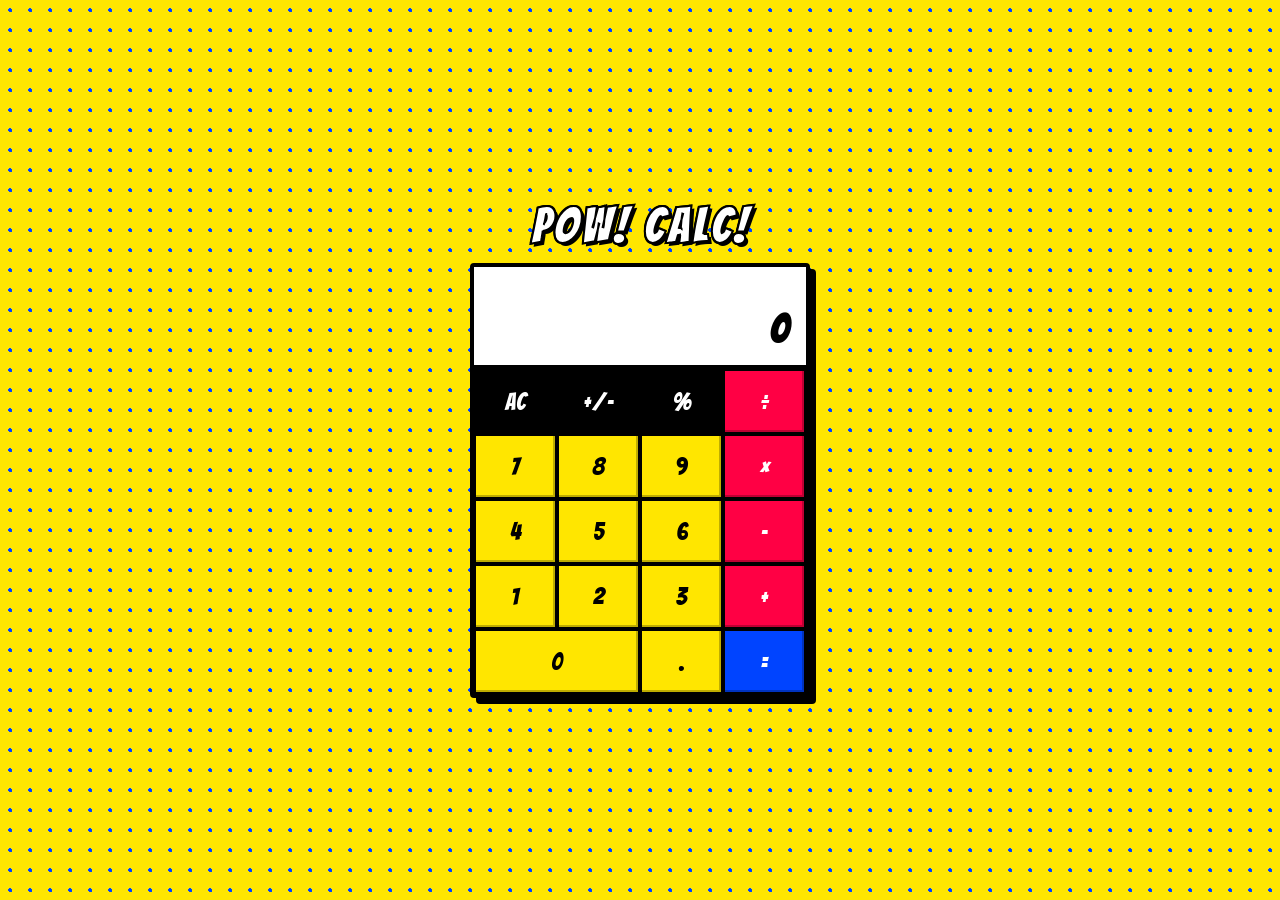
==== index.html @ 14552a12 "feat: Calculadora Pop Art MVP — Epic 1 completo [QA Gate PASS 99/100] - index.html: estrutura HTML5 " ====
<!DOCTYPE html>
<html lang="pt-BR">
<head>
  <meta charset="UTF-8">
  <meta name="viewport" content="width=device-width, initial-scale=1.0">
  <title>POW! CALC!</title>
  <link rel="stylesheet" href="style.css">
  <script src="script.js" defer></script>
</head>
<body>
  <div class="calculator-wrapper">
    <h1 class="title">POW! CALC!</h1>
    <div class="calculator">
      <div class="display">
        <div id="expression"></div>
        <div id="result">0</div>
      </div>
      <div class="pow-animation">POW!</div>
      <div class="buttons">
        <button class="btn-clear"   data-value="AC"  aria-label="Clear all">AC</button>
        <button class="btn-special" data-value="+/-" aria-label="Toggle sign">+/−</button>
        <button class="btn-special" data-value="%"   aria-label="Percent">%</button>
        <button class="btn-operator" data-value="÷"  aria-label="Divide">÷</button>

        <button class="btn-number"  data-value="7"   aria-label="Seven">7</button>
        <button class="btn-number"  data-value="8"   aria-label="Eight">8</button>
        <button class="btn-number"  data-value="9"   aria-label="Nine">9</button>
        <button class="btn-operator" data-value="×"  aria-label="Multiply">×</button>

        <button class="btn-number"  data-value="4"   aria-label="Four">4</button>
        <button class="btn-number"  data-value="5"   aria-label="Five">5</button>
        <button class="btn-number"  data-value="6"   aria-label="Six">6</button>
        <button class="btn-operator" data-value="-"  aria-label="Subtract">−</button>

        <button class="btn-number"  data-value="1"   aria-label="One">1</button>
        <button class="btn-number"  data-value="2"   aria-label="Two">2</button>
        <button class="btn-number"  data-value="3"   aria-label="Three">3</button>
        <button class="btn-operator" data-value="+"  aria-label="Add">+</button>

        <button class="btn-number btn-zero" data-value="0" aria-label="Zero">0</button>
        <button class="btn-number"  data-value="."   aria-label="Decimal point">.</button>
        <button class="btn-equals"  data-value="="   aria-label="Equals">=</button>
      </div>
    </div>
  </div>
</body>
</html>
---- style.css ----
@import url('https://fonts.googleapis.com/css2?family=Bangers&display=swap');

/* =============================================
   CALCULADORA POP ART — style.css
   Scaffolding: Story 1.1
   Tema completo: Story 1.2
   Interações e animações: Story 1.4
   ============================================= */

/* --- CSS Custom Properties (Design Tokens) --- */
:root {
  --yellow: #FFE600;
  --red: #FF0044;
  --blue: #0044FF;
  --black: #000000;
  --white: #ffffff;
  --shadow-offset: 6px 6px 0px var(--black);
  --btn-shadow: 3px 3px 0px var(--black);
  --border: 3px solid var(--black);
  --border-thick: 4px solid var(--black);
}

/* --- Reset Base --- */
* {
  box-sizing: border-box;
  margin: 0;
  padding: 0;
}

/* --- Body: Ben-Day Dots + Layout --- */
body {
  font-family: 'Bangers', Impact, fantasy;
  text-transform: uppercase;

  /* Ben-Day dots: pontos azuis sobre fundo amarelo — CSS puro, zero imagens externas */
  background-color: var(--yellow);
  background-image: radial-gradient(
    circle,
    var(--blue) 15%,
    transparent 15%
  );
  background-size: 20px 20px;
  background-position: 0 0;

  /* Centralizar calculadora na viewport */
  display: flex;
  flex-direction: column;
  justify-content: center;
  align-items: center;
  min-height: 100vh;
  padding: 20px;
}

/* --- Wrapper --- */
.calculator-wrapper {
  width: 100%;
  max-width: 340px;
}

/* --- Título POW! CALC! --- */
h1.title {
  font-family: 'Bangers', Impact, fantasy;
  font-size: 48px;
  color: var(--white);
  text-align: center;
  letter-spacing: 4px;
  -webkit-text-stroke: 2px var(--black);
  text-shadow:
    3px 3px 0px var(--black),
    -1px -1px 0px var(--black),
     1px -1px 0px var(--black),
    -1px  1px 0px var(--black);
  margin-bottom: 12px;
  line-height: 1;
}

/* --- Calculadora (caixa principal) --- */
.calculator {
  background: var(--white);
  border: var(--border-thick);
  box-shadow: var(--shadow-offset);
  border-radius: 4px;
  position: relative;   /* necessário para o POW! absoluto */
  overflow: visible;
  width: 100%;
}

/* --- Display --- */
.display {
  border-bottom: var(--border-thick);
  background: var(--white);
  text-align: right;
  padding: 12px 16px 8px;
}

#expression {
  font-family: 'Bangers', Impact, fantasy;
  font-size: 20px;
  color: #555;
  min-height: 28px;
  letter-spacing: 1px;
  word-break: break-all;
}

#result {
  font-family: 'Bangers', Impact, fantasy;
  font-size: 40px;
  color: var(--black);
  font-weight: 700;
  min-height: 50px;
  letter-spacing: 2px;
  word-break: break-all;
  line-height: 1.1;
}

/* --- Grid de Botões --- */
.buttons {
  display: grid;
  grid-template-columns: repeat(4, 1fr);
}

/* --- Botões: base comum --- */
.buttons button {
  font-family: 'Bangers', Impact, fantasy;
  font-size: 24px;
  letter-spacing: 1px;
  text-transform: uppercase;
  padding: 18px 8px;
  border: 2px solid var(--black);
  cursor: pointer;
  transition: transform 0.1s ease, box-shadow 0.1s ease;
  outline: none;

  /* Sombra interna para efeito de profundidade */
  box-shadow: inset -2px -2px 0px rgba(0, 0, 0, 0.25);
}

/* Hover: brilho sutil */
.buttons button:hover {
  filter: brightness(1.1);
  cursor: pointer;
}

/* Active (clique físico): afunda 3px */
.buttons button:active {
  transform: translate(3px, 3px);
  box-shadow: 0px 0px 0px var(--black);
}

/* Feedback visual de teclado — idêntico ao :active */
.buttons button.active {
  transform: translate(3px, 3px);
  box-shadow: 0px 0px 0px var(--black);
}

/* --- Variantes de Botão --- */

/* Números: amarelo vibrante */
.btn-number {
  background: var(--yellow);
  color: var(--black);
}

/* Operadores (+, -, ×, ÷): vermelho */
.btn-operator {
  background: var(--red);
  color: var(--white);
}

/* Equals (=): azul */
.btn-equals {
  background: var(--blue);
  color: var(--white);
}

/* Clear (AC) + Special (+/-, %): preto */
.btn-clear,
.btn-special {
  background: var(--black);
  color: var(--white);
}

/* Botão 0: ocupa 2 colunas */
.btn-zero {
  grid-column: span 2;
}

/* --- Animação POW! (scaffolding — animação completa na Story 1.4) --- */
.pow-animation {
  position: absolute;
  top: 50%;
  left: 50%;
  transform: translate(-50%, -50%);
  display: none;
  font-family: 'Bangers', Impact, fantasy;
  font-size: 80px;
  color: var(--red);
  -webkit-text-stroke: 3px var(--black);
  pointer-events: none;   /* não intercepta cliques */
  z-index: 10;
  will-change: transform; /* GPU acceleration */
  text-align: center;
}

.pow-animation.show-pow {
  display: block;
  animation: pow-show 0.8s ease forwards;
}

/* --- @keyframes POW! (Story 1.4) --- */
@keyframes pow-show {
  0%   { transform: translate(-50%, -50%) scale(0) rotate(-10deg); opacity: 0; }
  60%  { transform: translate(-50%, -50%) scale(1.2) rotate(5deg); opacity: 1; }
  80%  { transform: translate(-50%, -50%) scale(1.0) rotate(-2deg); opacity: 1; }
  100% { transform: translate(-50%, -50%) scale(0.8) rotate(0deg); opacity: 0; }
}
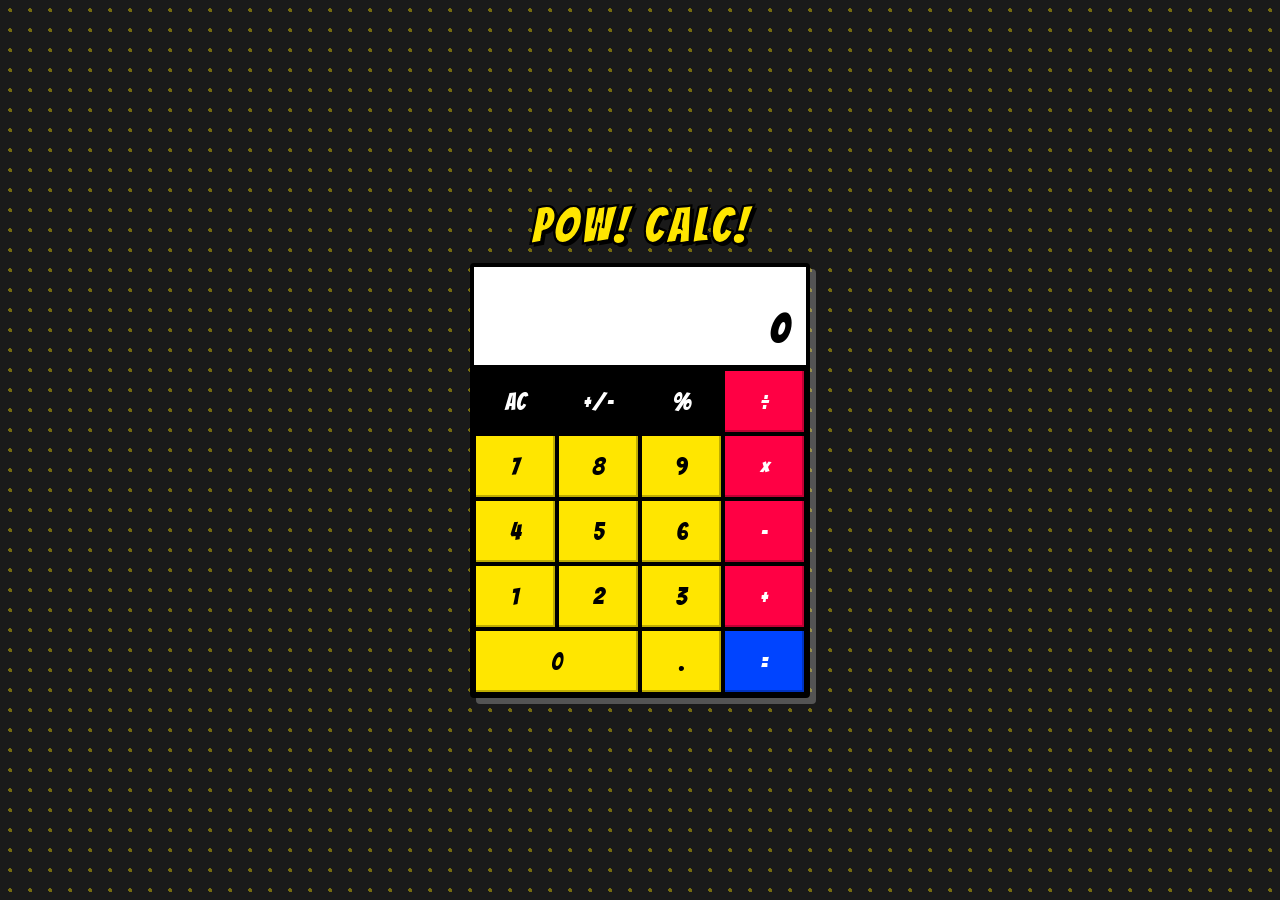
==== commit 40721180: "fix(a11y): aria-live, :focus-visible e prefers-reduced-motion - aria-live="polite" aria-atomic="true" ====
--- a/index.html
+++ b/index.html
@@ -13,7 +13,7 @@
     <div class="calculator">
       <div class="display">
         <div id="expression"></div>
-        <div id="result">0</div>
+        <div id="result" aria-live="polite" aria-atomic="true">0</div>
       </div>
       <div class="pow-animation">POW!</div>
       <div class="buttons">
--- a/style.css
+++ b/style.css
@@ -14,6 +14,7 @@
   --blue: #0044FF;
   --black: #000000;
   --white: #ffffff;
+  --bg: #1A1A1A;
   --shadow-offset: 6px 6px 0px var(--black);
   --btn-shadow: 3px 3px 0px var(--black);
   --border: 3px solid var(--black);
@@ -32,11 +33,11 @@
   font-family: 'Bangers', Impact, fantasy;
   text-transform: uppercase;
 
-  /* Ben-Day dots: pontos azuis sobre fundo amarelo — CSS puro, zero imagens externas */
-  background-color: var(--yellow);
+  /* Ben-Day dots: pontos amarelos sobre fundo grafite escuro — Opção C Dark Pop Art */
+  background-color: var(--bg);
   background-image: radial-gradient(
     circle,
-    var(--blue) 15%,
+    rgba(255, 230, 0, 0.40) 15%,
     transparent 15%
   );
   background-size: 20px 20px;
@@ -61,7 +62,7 @@
 h1.title {
   font-family: 'Bangers', Impact, fantasy;
   font-size: 48px;
-  color: var(--white);
+  color: var(--yellow);
   text-align: center;
   letter-spacing: 4px;
   -webkit-text-stroke: 2px var(--black);
@@ -78,7 +79,7 @@
 .calculator {
   background: var(--white);
   border: var(--border-thick);
-  box-shadow: var(--shadow-offset);
+  box-shadow: 6px 6px 0px rgba(255, 255, 255, 0.25); /* sombra clara — visível no fundo escuro */
   border-radius: 4px;
   position: relative;   /* necessário para o POW! absoluto */
   overflow: visible;
@@ -153,6 +154,13 @@
   box-shadow: 0px 0px 0px var(--black);
 }
 
+/* Focus visível para navegação por teclado (WCAG 2.4.7) */
+.buttons button:focus-visible {
+  outline: 3px solid var(--blue);
+  outline-offset: 2px;
+  z-index: 1; /* garante que o outline não é cortado pelo botão adjacente */
+}
+
 /* --- Variantes de Botão --- */
 
 /* Números: amarelo vibrante */
@@ -214,3 +222,22 @@
   80%  { transform: translate(-50%, -50%) scale(1.0) rotate(-2deg); opacity: 1; }
   100% { transform: translate(-50%, -50%) scale(0.8) rotate(0deg); opacity: 0; }
 }
+
+/* --- Reduced Motion: respeita preferência do sistema --- */
+@media (prefers-reduced-motion: reduce) {
+  /* Remove transições de botão */
+  .buttons button {
+    transition: none;
+  }
+
+  /* Desativa animação POW! — substitui por fade simples e rápido */
+  @keyframes pow-show {
+    0%   { opacity: 0; transform: translate(-50%, -50%) scale(1); }
+    50%  { opacity: 1; transform: translate(-50%, -50%) scale(1); }
+    100% { opacity: 0; transform: translate(-50%, -50%) scale(1); }
+  }
+
+  .pow-animation.show-pow {
+    animation-duration: 0.4s;
+  }
+}
